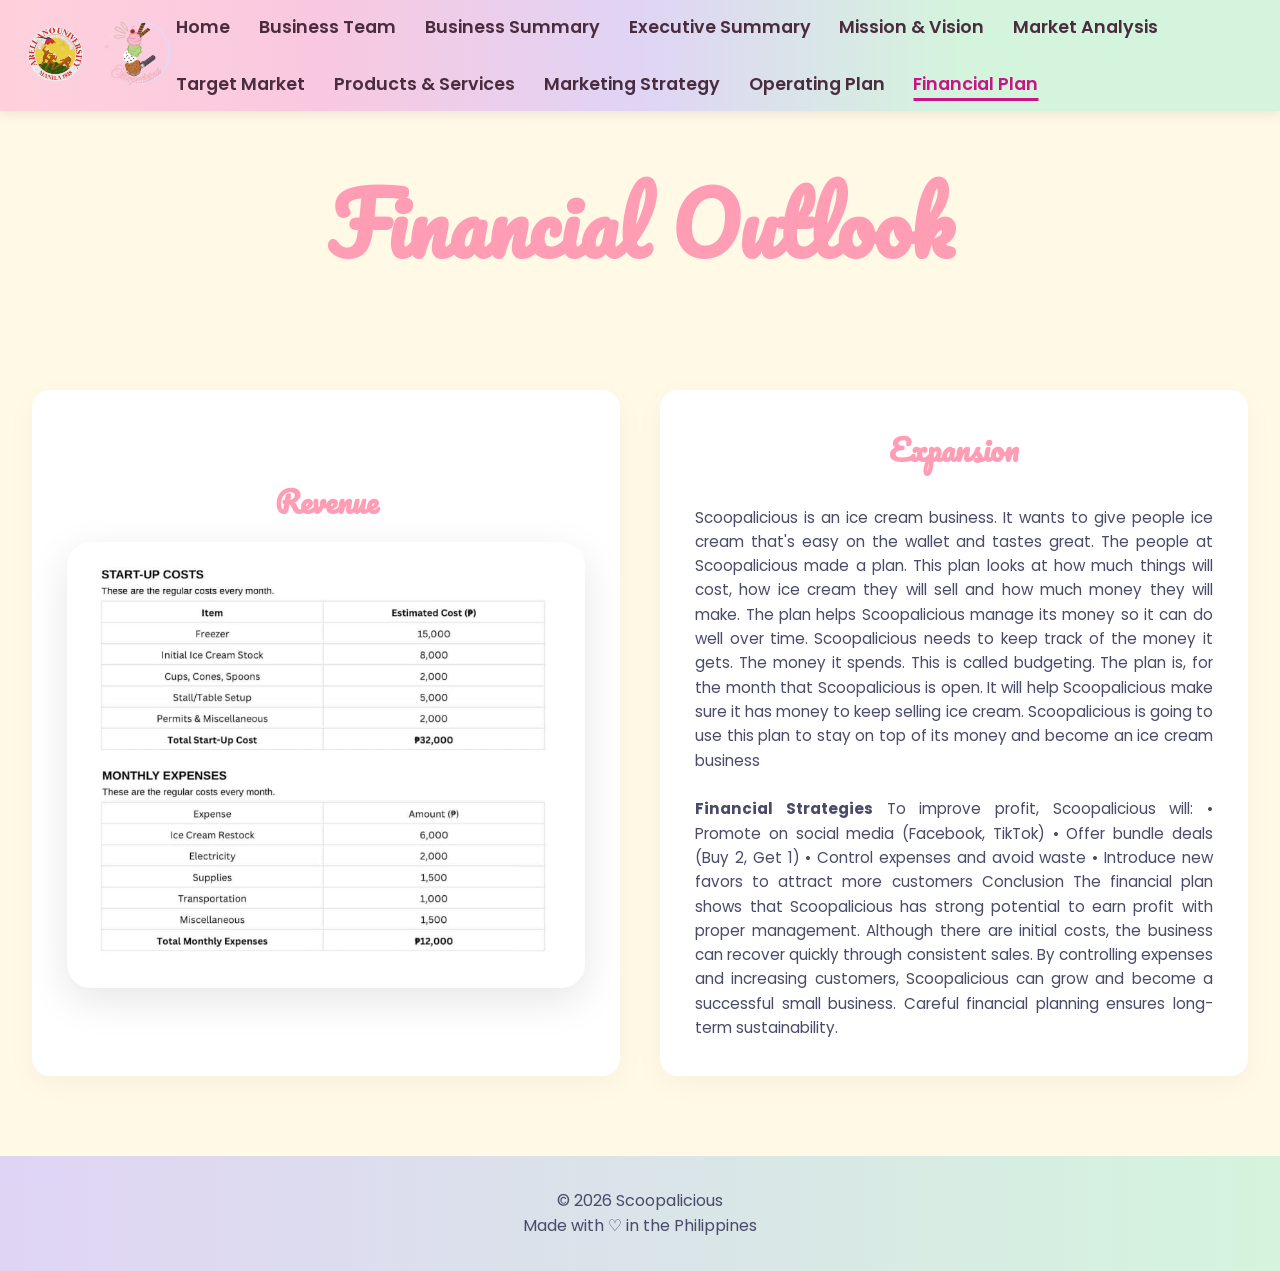
==== financial.html @ ad0f5267 "Update financial.html" ====
<!DOCTYPE html>
<html lang="en">
<head>
  <meta charset="UTF-8" />
  <meta name="viewport" content="width=device-width, initial-scale=1.0"/>
  <title>Scoopalicious — </title>
  <link rel="preconnect" href="https://fonts.googleapis.com">
  <link rel="preconnect" href="https://fonts.gstatic.com" crossorigin>
  <link href="https://fonts.googleapis.com/css2?family=Poppins:wght@300;400;500;600;700&family=Pacifico&display=swap" rel="stylesheet">
  <link rel="stylesheet" href="style.css">
  <link rel="shortcut icon" href="logo.png"/>
</head>
<body>
  <header id="main-header">
    <div class="nav-container">
      <a href="index.html" class="brand-lockup"><img src="au-logo.jpg" alt="AU Logo" class="au-logo"><img src="logo.png" alt="Scoopalicious Logo" class="logo-img"></a>
      <button class="hamburger" aria-label="Toggle navigation menu" aria-expanded="false" aria-controls="nav-menu">☰</button>
      <nav>
        <ul id="nav-menu">
          <li><a href="index.html">Home</a></li>
          <li><a href="team.html">Business Team</a></li>
          <li><a href="summary.html">Business Summary</a></li>
          <li><a href="executive.html">Executive Summary</a></li>
          <li><a href="mission.html">Mission & Vision</a></li>
          <li><a href="market-analysis.html">Market Analysis</a></li>
          <li><a href="target-market.html">Target Market</a></li>
          <li><a href="products.html">Products & Services</a></li>
          <li><a href="marketing.html">Marketing Strategy</a></li>
          <li><a href="operating.html">Operating Plan</a></li>
          <li><a href="financial.html" class="active">Financial Plan</a></li>
        </ul>
      </nav>
    </div>
  </header>

  <main>
    <section class="hero">
  <h1>Financial Outlook</h1>
</section>
<section class="features">
  <article class="card">
    <h3>Revenue</h3>
     <div class="menu-image-container">
        <img src="5.jpg" alt="Scoopalicious Promotional Deals" class="menu-poster">
      </div>
  </article>
  <article class="card">
    <h3>Expansion</h3>
    <p> Scoopalicious is an ice cream business. It wants to give people ice cream that's easy on the wallet and tastes great. The people at Scoopalicious made a plan. This plan looks at how much things will cost, how ice cream they will sell and how much money they will make. The plan helps Scoopalicious manage its money so it can do well over time. Scoopalicious needs to keep track of the money it gets. The money it spends. This is called budgeting. The plan is, for the month that Scoopalicious is open. It will help Scoopalicious make sure it has money to keep selling ice cream. Scoopalicious is going to use this plan to stay on top of its money and become an ice cream business <br> <br>
    <b>Financial Strategies</b> To improve profit, Scoopalicious will: 
      • Promote on social media (Facebook, TikTok) 
      • Offer bundle deals (Buy 2, Get 1) 
      • Control expenses and avoid waste 
      • Introduce new favors to attract more customers Conclusion The financial plan shows that Scoopalicious has strong potential to earn profit with proper management. Although there are initial costs, the business can recover quickly through consistent sales. By controlling expenses and increasing customers, Scoopalicious can grow and become a successful small business. Careful financial planning ensures long-term sustainability.</p>
  </article>
</section>
    </main>

  <footer>
    <p>© 2026 Scoopalicious</p>
    <p>Made with ♡ in the Philippines</p>
  </footer>

  <script src="script.js"></script>
</body>
</html>
---- style.css ----
/* styles.css */
:root {
  --pastel-pink:    #ffd1dc;
  --pastel-mint:    #d4f4dd;
  --pastel-lavender:#e0d4f5;
  --pastel-peach:   #ffe5d9;
  --pastel-vanilla: #fff9e6;
  --text-dark:      #4a4a6a;
  --text-light:     #6b7280;
  --accent:         #ff9db5;
  --accent-dark:    #c71585;
}

* {
  margin: 0;
  padding: 0;
  box-sizing: border-box;
}

body {
  font-family: 'Poppins', system-ui, sans-serif;
  background: var(--pastel-vanilla);
  color: var(--text-dark);
  line-height: 1.6;
  display: flex;
  flex-direction: column;
  min-height: 100vh;
}

/* --- Header & Nav --- */
header {
  background: linear-gradient(90deg, 
    var(--pastel-pink) 0%, #f9c8e0 25%, var(--pastel-lavender) 50%, var(--pastel-mint) 75%, var(--pastel-mint) 100%);
  position: sticky;
  top: 0;
  z-index: 1000;
  box-shadow: 0 4px 12px rgba(0,0,0,0.08);
  transition: padding 0.3s ease;
  backdrop-filter: blur(6px);
}

header.small { padding: 0.4rem 0; }

.nav-container {
  max-width: 1400px;
  margin: 0 auto;
  padding: 0.8rem 1.5rem;
  display: flex;
  align-items: center;
  justify-content: space-between;
}

.brand-lockup {
  display: flex;
  align-items: center;
  gap: 0.75rem;
  text-decoration: none;
  flex-shrink: 0;
}

.au-logo {
  height: clamp(42px, 6.5vw, 64px);
  width: auto;
  object-fit: contain;
  border-radius: 50%;
  transition: height 0.3s ease;
}

.logo-img {
  height: clamp(50px, 8vw, 80px);
  width: auto;
  transition: height 0.3s ease;
}

header.small .au-logo { height: clamp(34px, 5vw, 50px); }

header.small .logo-img { height: clamp(40px, 6vw, 60px); }

nav ul {
  list-style: none;
  display: flex;
  gap: 1.8rem;
  flex-wrap: wrap; /* Helps if nav gets too long */
}

nav a {
  color: #4a2c3f;
  text-decoration: none;
  font-weight: 600;
  font-size: clamp(0.95rem, 1.9vw, 1.1rem);
  transition: color 0.25s;
  position: relative;
}

nav a:hover, nav a.active { color: var(--accent-dark); }

nav a::after {
  content: '';
  position: absolute;
  width: 0;
  height: 3px;
  bottom: -5px;
  left: 50%;
  background: var(--accent-dark);
  transition: width 0.3s ease;
  transform: translateX(-50%);
}

nav a:hover::after, nav a.active::after { width: 100%; }

.hamburger {
  display: none;
  font-size: 2rem;
  background: none;
  border: none;
  color: #4a2c3f;
  cursor: pointer;
  padding: 0.5rem;
  transition: transform 0.3s ease;
}

/* --- Main Content --- */
main { flex: 1; }

.plan-banner {
  text-align: center;
  padding: 1.25rem 1rem 0;
}

.plan-banner p {
  display: inline-block;
  font-size: clamp(2.0rem, 2.4vw, 1.5rem);
  font-weight: 700;
  letter-spacing: 0.12em;
  text-transform: uppercase;
  color: var(--accent-dark);
}

.hero {
  text-align: center;
  padding: 4rem 2rem 4rem;
  animation: fadeIn 1s ease-out;
}

@keyframes fadeIn {
  from { opacity: 0; transform: translateY(20px); }
  to { opacity: 1; transform: translateY(0); }
}

.hero h1 {
  font-family: 'Pacifico', cursive;
  font-size: clamp(2.8rem, 8vw, 5.2rem);
  color: var(--accent);
  margin-bottom: 1.2rem;
  line-height: 1.2;
}

.hero p {
  max-width: 900px;
  margin: 0 auto;
  font-size: clamp(1.1rem, 2.5vw, 1.25rem);
  color: var(--text-light);
}

/* Page Titles for sub-pages */
.page-title {
  text-align: center;
  padding: 4rem 2rem 2rem;
  font-family: 'Pacifico', cursive;
  color: var(--accent);
  font-size: clamp(2.2rem, 5vw, 3.5rem);
}

.content-section {
  max-width: 1000px;
  margin: 0 auto;
  padding: 2rem;
  background: white;
  border-radius: 18px;
  box-shadow: 0 8px 30px rgba(0,0,0,0.04);
  margin-bottom: 4rem;
}

.content-section h2 {
  color: var(--accent-dark);
  margin-bottom: 1rem;
}

.features {
  max-width: 1400px;
  margin: 0 auto;
  padding: 2rem 2rem 5rem;
  display: grid;
  grid-template-columns: repeat(auto-fit, minmax(320px, 1fr));
  gap: 2.5rem;
}

.card {
  background: white;
  border-radius: 18px;
  padding: 2.2rem;
  box-shadow: 0 8px 30px rgba(0,0,0,0.04);
  transition: transform 0.3s ease, box-shadow 0.3s ease;
  text-align: center;
  display: flex;
  flex-direction: column;
  justify-content: center;
}

.card:hover {
  transform: translateY(-8px);
  box-shadow: 0 15px 35px rgba(255,157,181,0.2);
}

.card h3 {
  font-family: 'Pacifico', cursive;
  color: var(--accent);
  font-size: 1.9rem;
  margin-bottom: 1rem;
}

/* --- Footer --- */
footer {
  background: linear-gradient(to right, var(--pastel-lavender), var(--pastel-mint));
  color: var(--text-dark);
  text-align: center;
  padding: 2rem 1rem;
  margin-top: auto;
}

/* --- Media Queries --- */
@media (max-width: 900px) {
  .hamburger { 
    display: block; 
    margin-left: auto;
    padding-left: 0;
  }
  
  nav ul {
    display: none;
    flex-direction: column;
    flex-wrap: nowrap;
    align-items: center;
    justify-content: flex-start;
    position: fixed;
    top: 80px;
    left: 0;
    right: 0;
    bottom: 0;
    z-index: 2000;
    background: #ffd1dc;
    padding: 1.5rem 1.5rem 6rem;
    margin: 0;
    list-style: none;
    box-shadow: 0 8px 20px rgba(0,0,0,0.15);
    opacity: 0;
    overflow-y: auto;
    overflow-x: hidden;
    touch-action: pan-y;
    transform: translateY(-10px);
    transition: opacity 0.3s ease, transform 0.3s ease;
    height: 100vh;
    min-height: 100vh;
    height: 100dvh;
    min-height: 100dvh;
  }

  body.menu-open {
    overflow: hidden;
  }

  nav ul.active {
    display: flex;
    opacity: 1;
    transform: translateY(0);
  }

  nav ul li {
   width: 100%;
  } 

  nav a {
    font-size: 1.15rem;
    padding: 0.8rem 0;
    width: 100%;
    display: block;
    text-align: center;
  }

  .plan-banner {
    padding: 1rem 1rem 0;
  }

  .hero { padding: 3rem 1.5rem 2rem; }
}

/* --- Menu Showcase Section --- */
.menu-showcase {
  max-width: 500px;
  margin: 0 auto 3rem;
  padding: 0 2rem;
}

.menu-image-container {
  background: white;
  border-radius: 24px;
  padding: 1.5rem;
  box-shadow: 0 12px 40px rgba(0,0,0,0.1);
  transition: transform 0.3s ease, box-shadow 0.3s ease;
}

.menu-image-container:hover {
  transform: translateY(-5px);
  box-shadow: 0 20px 50px rgba(255,157,181,0.25);
}

.menu-poster {
  width: 100%;
  height: auto;
  border-radius: 16px;
  display: block;
}

.card p {
  text-align: justify; /* This makes the edges straight on both sides */
  text-justify: inter-word; /* Improves the spacing between words */
  font-size: 0.95rem;
  color: var(--text-dark);
  margin-top: 1rem;
}
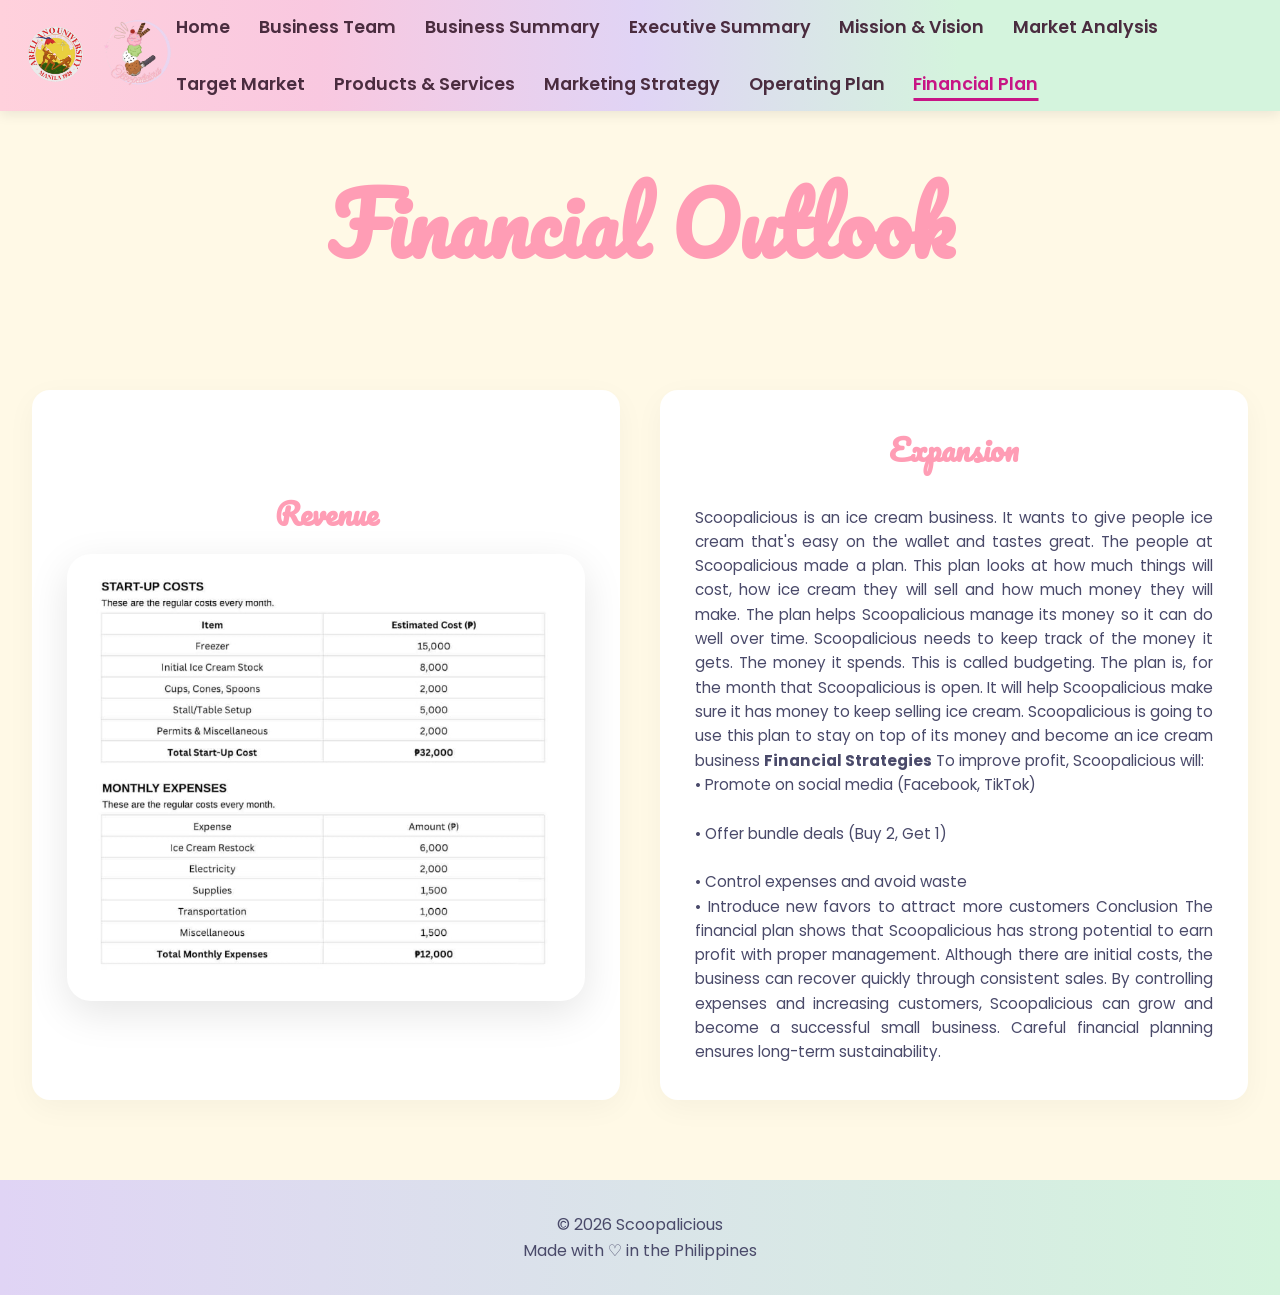
==== commit a37e8e09: "Update financial.html" ====
--- a/financial.html
+++ b/financial.html
@@ -46,12 +46,13 @@
   </article>
   <article class="card">
     <h3>Expansion</h3>
-    <p> Scoopalicious is an ice cream business. It wants to give people ice cream that's easy on the wallet and tastes great. The people at Scoopalicious made a plan. This plan looks at how much things will cost, how ice cream they will sell and how much money they will make. The plan helps Scoopalicious manage its money so it can do well over time. Scoopalicious needs to keep track of the money it gets. The money it spends. This is called budgeting. The plan is, for the month that Scoopalicious is open. It will help Scoopalicious make sure it has money to keep selling ice cream. Scoopalicious is going to use this plan to stay on top of its money and become an ice cream business <br> <br>
+    <p> Scoopalicious is an ice cream business. It wants to give people ice cream that's easy on the wallet and tastes great. The people at Scoopalicious made a plan. This plan looks at how much things will cost, how ice cream they will sell and how much money they will make. The plan helps Scoopalicious manage its money so it can do well over time. Scoopalicious needs to keep track of the money it gets. The money it spends. This is called budgeting. The plan is, for the month that Scoopalicious is open. It will help Scoopalicious make sure it has money to keep selling ice cream. Scoopalicious is going to use this plan to stay on top of its money and become an ice cream business
     <b>Financial Strategies</b> To improve profit, Scoopalicious will: 
-      • Promote on social media (Facebook, TikTok) 
-      • Offer bundle deals (Buy 2, Get 1) 
-      • Control expenses and avoid waste 
-      • Introduce new favors to attract more customers Conclusion The financial plan shows that Scoopalicious has strong potential to earn profit with proper management. Although there are initial costs, the business can recover quickly through consistent sales. By controlling expenses and increasing customers, Scoopalicious can grow and become a successful small business. Careful financial planning ensures long-term sustainability.</p>
+     <br> • Promote on social media (Facebook, TikTok) <br>
+     <br> • Offer bundle deals (Buy 2, Get 1) <br>
+     <br> • Control expenses and avoid waste <br>
+      • Introduce new favors to attract more customers Conclusion The financial plan shows that Scoopalicious has strong potential to earn profit with proper management. Although there are initial costs, the business can recover quickly through consistent sales. By controlling expenses and increasing customers, Scoopalicious can grow and become a successful small business. Careful financial planning ensures long-term sustainability.
+    </p>
   </article>
 </section>
     </main>
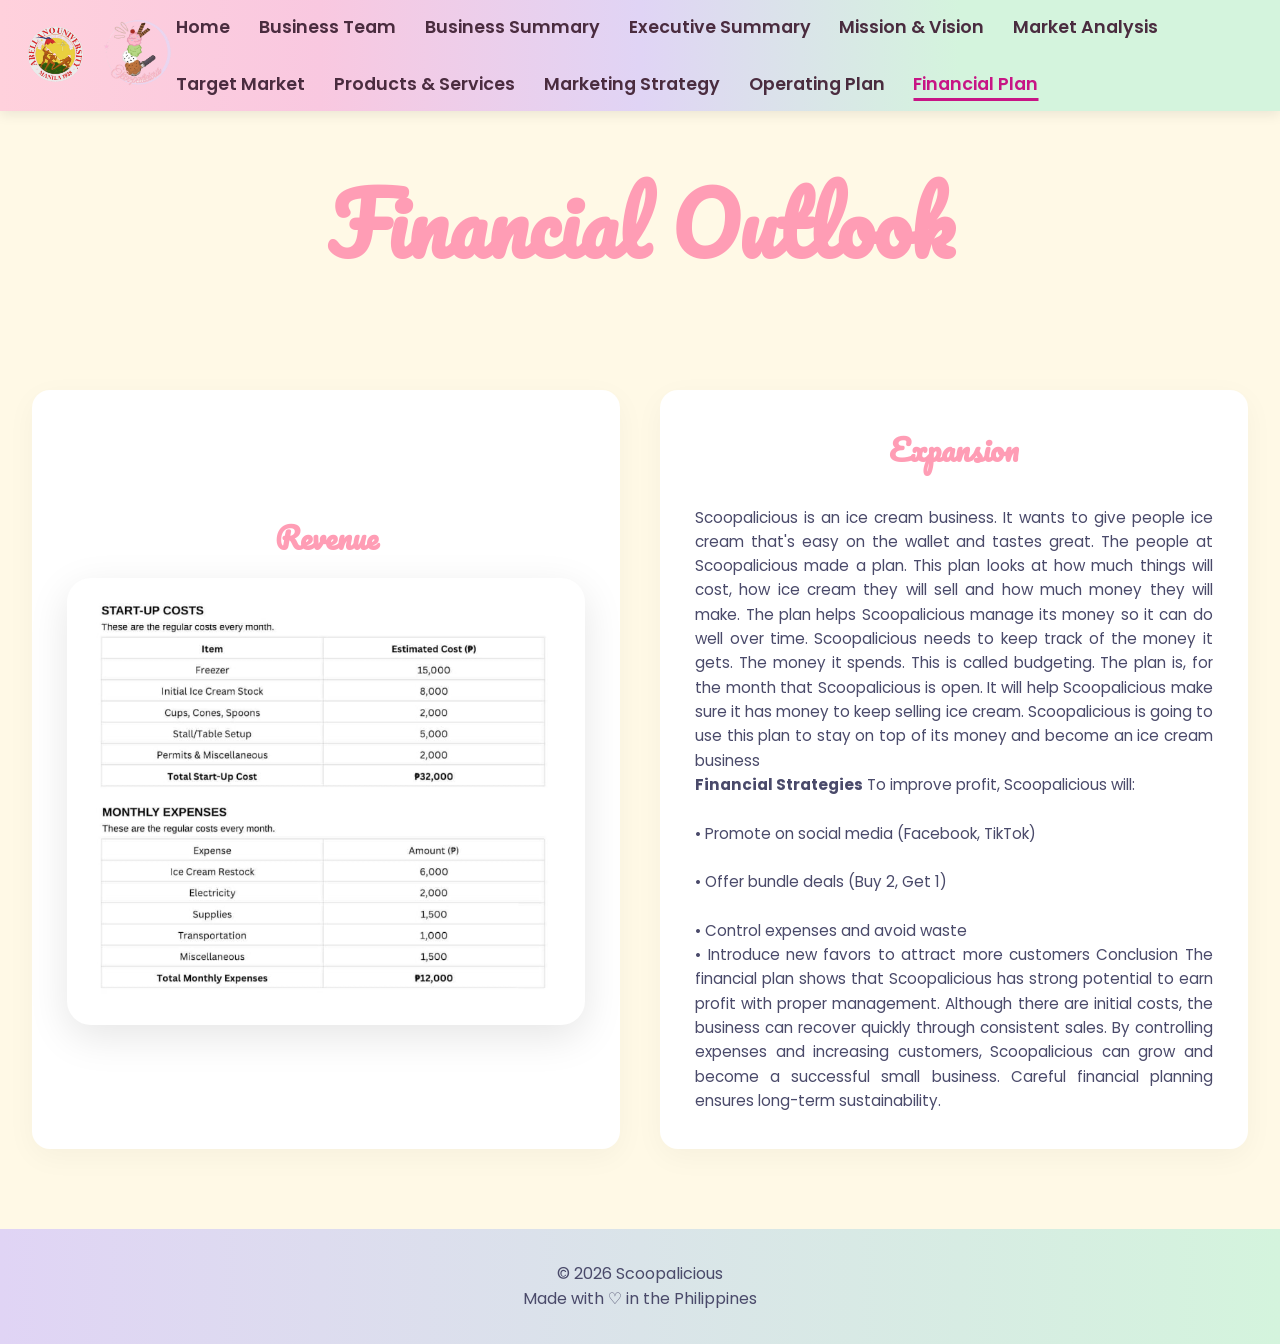
==== commit 39c0a614: "Update financial.html" ====
--- a/financial.html
+++ b/financial.html
@@ -47,7 +47,7 @@
   <article class="card">
     <h3>Expansion</h3>
     <p> Scoopalicious is an ice cream business. It wants to give people ice cream that's easy on the wallet and tastes great. The people at Scoopalicious made a plan. This plan looks at how much things will cost, how ice cream they will sell and how much money they will make. The plan helps Scoopalicious manage its money so it can do well over time. Scoopalicious needs to keep track of the money it gets. The money it spends. This is called budgeting. The plan is, for the month that Scoopalicious is open. It will help Scoopalicious make sure it has money to keep selling ice cream. Scoopalicious is going to use this plan to stay on top of its money and become an ice cream business
-    <b>Financial Strategies</b> To improve profit, Scoopalicious will: 
+    <br> <b>Financial Strategies</b> To improve profit, Scoopalicious will:<br> 
      <br> • Promote on social media (Facebook, TikTok) <br>
      <br> • Offer bundle deals (Buy 2, Get 1) <br>
      <br> • Control expenses and avoid waste <br>
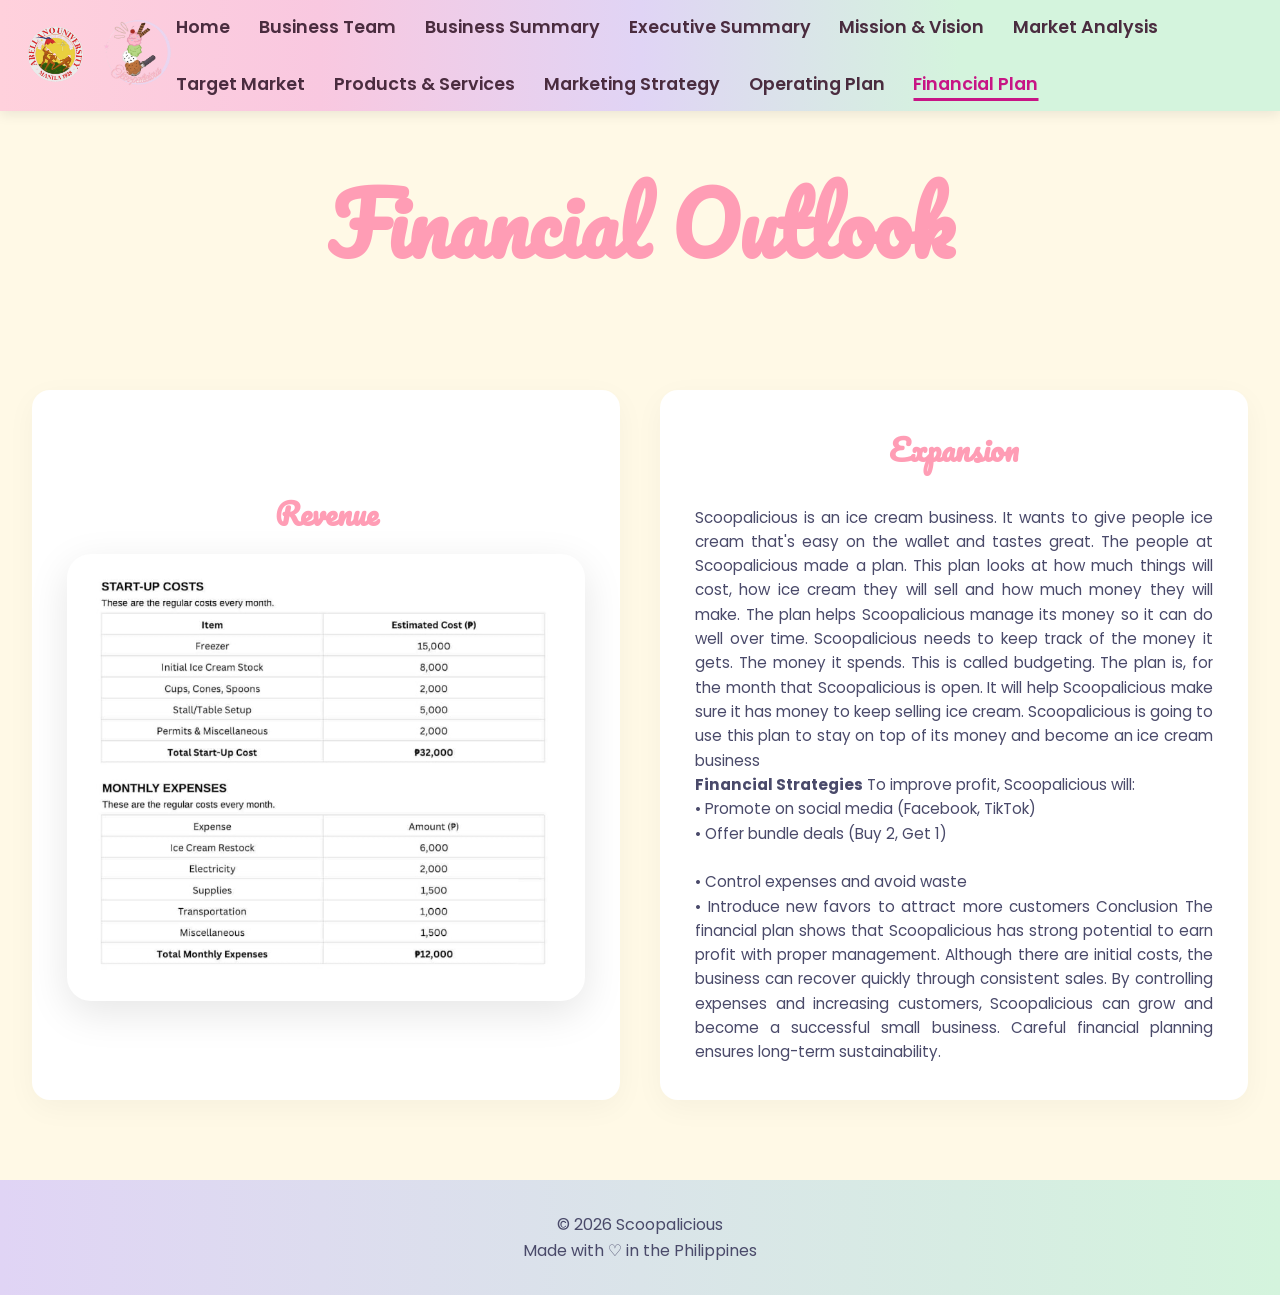
==== commit de453184: "Update financial.html" ====
--- a/financial.html
+++ b/financial.html
@@ -47,8 +47,9 @@
   <article class="card">
     <h3>Expansion</h3>
     <p> Scoopalicious is an ice cream business. It wants to give people ice cream that's easy on the wallet and tastes great. The people at Scoopalicious made a plan. This plan looks at how much things will cost, how ice cream they will sell and how much money they will make. The plan helps Scoopalicious manage its money so it can do well over time. Scoopalicious needs to keep track of the money it gets. The money it spends. This is called budgeting. The plan is, for the month that Scoopalicious is open. It will help Scoopalicious make sure it has money to keep selling ice cream. Scoopalicious is going to use this plan to stay on top of its money and become an ice cream business
+    &nbsp;
     <br> <b>Financial Strategies</b> To improve profit, Scoopalicious will:<br> 
-     <br> • Promote on social media (Facebook, TikTok) <br>
+          • Promote on social media (Facebook, TikTok)
      <br> • Offer bundle deals (Buy 2, Get 1) <br>
      <br> • Control expenses and avoid waste <br>
       • Introduce new favors to attract more customers Conclusion The financial plan shows that Scoopalicious has strong potential to earn profit with proper management. Although there are initial costs, the business can recover quickly through consistent sales. By controlling expenses and increasing customers, Scoopalicious can grow and become a successful small business. Careful financial planning ensures long-term sustainability.
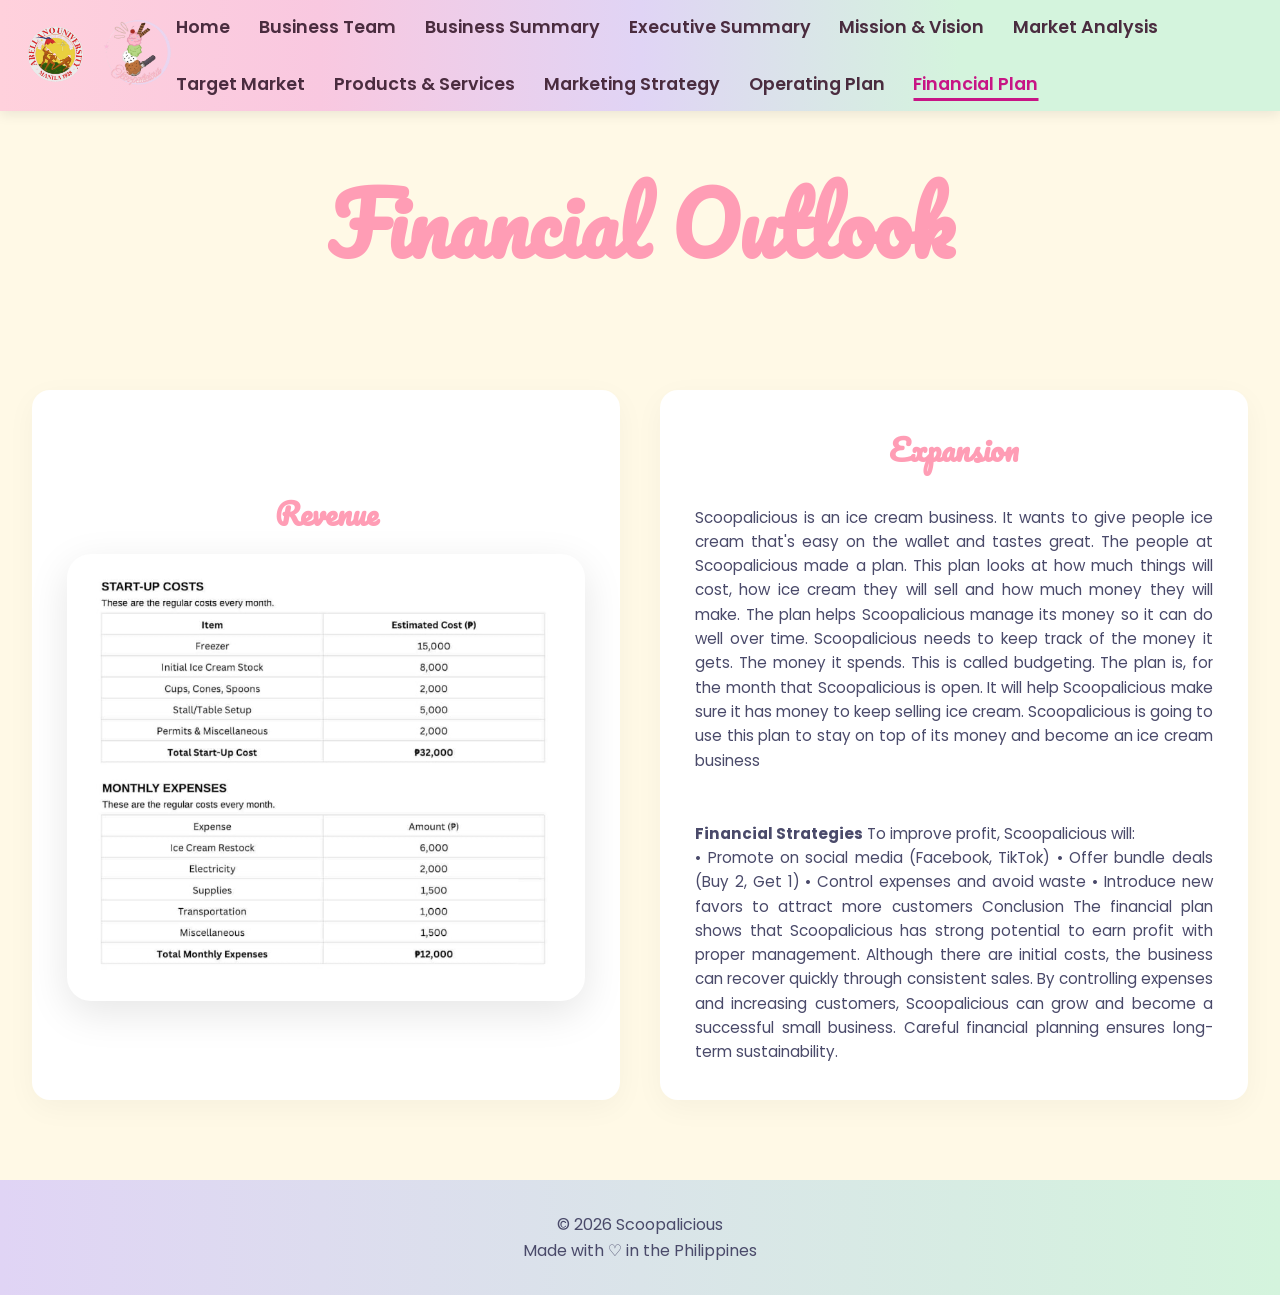
==== commit 80dc28eb: "Update financial.html" ====
--- a/financial.html
+++ b/financial.html
@@ -47,11 +47,11 @@
   <article class="card">
     <h3>Expansion</h3>
     <p> Scoopalicious is an ice cream business. It wants to give people ice cream that's easy on the wallet and tastes great. The people at Scoopalicious made a plan. This plan looks at how much things will cost, how ice cream they will sell and how much money they will make. The plan helps Scoopalicious manage its money so it can do well over time. Scoopalicious needs to keep track of the money it gets. The money it spends. This is called budgeting. The plan is, for the month that Scoopalicious is open. It will help Scoopalicious make sure it has money to keep selling ice cream. Scoopalicious is going to use this plan to stay on top of its money and become an ice cream business
-    &nbsp;
+    <br> <br>
     <br> <b>Financial Strategies</b> To improve profit, Scoopalicious will:<br> 
           • Promote on social media (Facebook, TikTok)
-     <br> • Offer bundle deals (Buy 2, Get 1) <br>
-     <br> • Control expenses and avoid waste <br>
+          • Offer bundle deals (Buy 2, Get 1)
+          • Control expenses and avoid waste 
       • Introduce new favors to attract more customers Conclusion The financial plan shows that Scoopalicious has strong potential to earn profit with proper management. Although there are initial costs, the business can recover quickly through consistent sales. By controlling expenses and increasing customers, Scoopalicious can grow and become a successful small business. Careful financial planning ensures long-term sustainability.
     </p>
   </article>
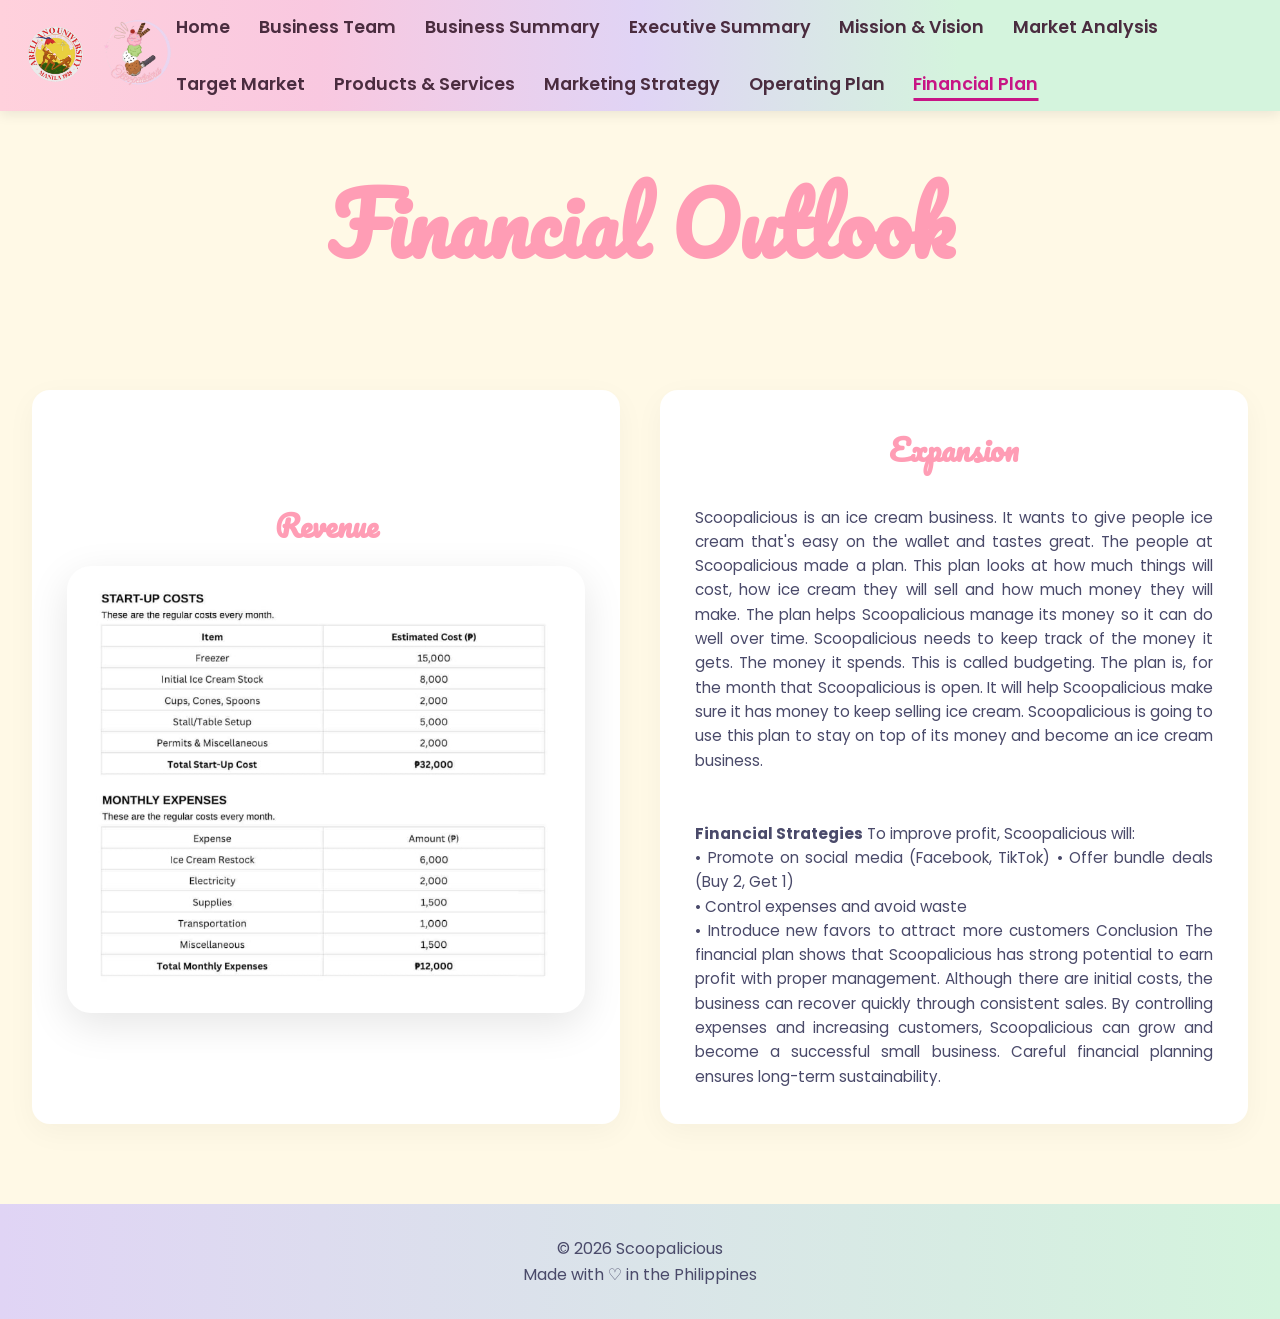
==== commit dd1fc702: "Update financial.html" ====
--- a/financial.html
+++ b/financial.html
@@ -46,13 +46,12 @@
   </article>
   <article class="card">
     <h3>Expansion</h3>
-    <p> Scoopalicious is an ice cream business. It wants to give people ice cream that's easy on the wallet and tastes great. The people at Scoopalicious made a plan. This plan looks at how much things will cost, how ice cream they will sell and how much money they will make. The plan helps Scoopalicious manage its money so it can do well over time. Scoopalicious needs to keep track of the money it gets. The money it spends. This is called budgeting. The plan is, for the month that Scoopalicious is open. It will help Scoopalicious make sure it has money to keep selling ice cream. Scoopalicious is going to use this plan to stay on top of its money and become an ice cream business
-    <br> <br>
+    <p> Scoopalicious is an ice cream business. It wants to give people ice cream that's easy on the wallet and tastes great. The people at Scoopalicious made a plan. This plan looks at how much things will cost, how ice cream they will sell and how much money they will make. The plan helps Scoopalicious manage its money so it can do well over time. Scoopalicious needs to keep track of the money it gets. The money it spends. This is called budgeting. The plan is, for the month that Scoopalicious is open. It will help Scoopalicious make sure it has money to keep selling ice cream. Scoopalicious is going to use this plan to stay on top of its money and become an ice cream business. <br> <br>
     <br> <b>Financial Strategies</b> To improve profit, Scoopalicious will:<br> 
           • Promote on social media (Facebook, TikTok)
           • Offer bundle deals (Buy 2, Get 1)
-          • Control expenses and avoid waste 
-      • Introduce new favors to attract more customers Conclusion The financial plan shows that Scoopalicious has strong potential to earn profit with proper management. Although there are initial costs, the business can recover quickly through consistent sales. By controlling expenses and increasing customers, Scoopalicious can grow and become a successful small business. Careful financial planning ensures long-term sustainability.
+     <br> • Control expenses and avoid waste <br>
+          • Introduce new favors to attract more customers Conclusion The financial plan shows that Scoopalicious has strong potential to earn profit with proper management. Although there are initial costs, the business can recover quickly through consistent sales. By controlling expenses and increasing customers, Scoopalicious can grow and become a successful small business. Careful financial planning ensures long-term sustainability.
     </p>
   </article>
 </section>
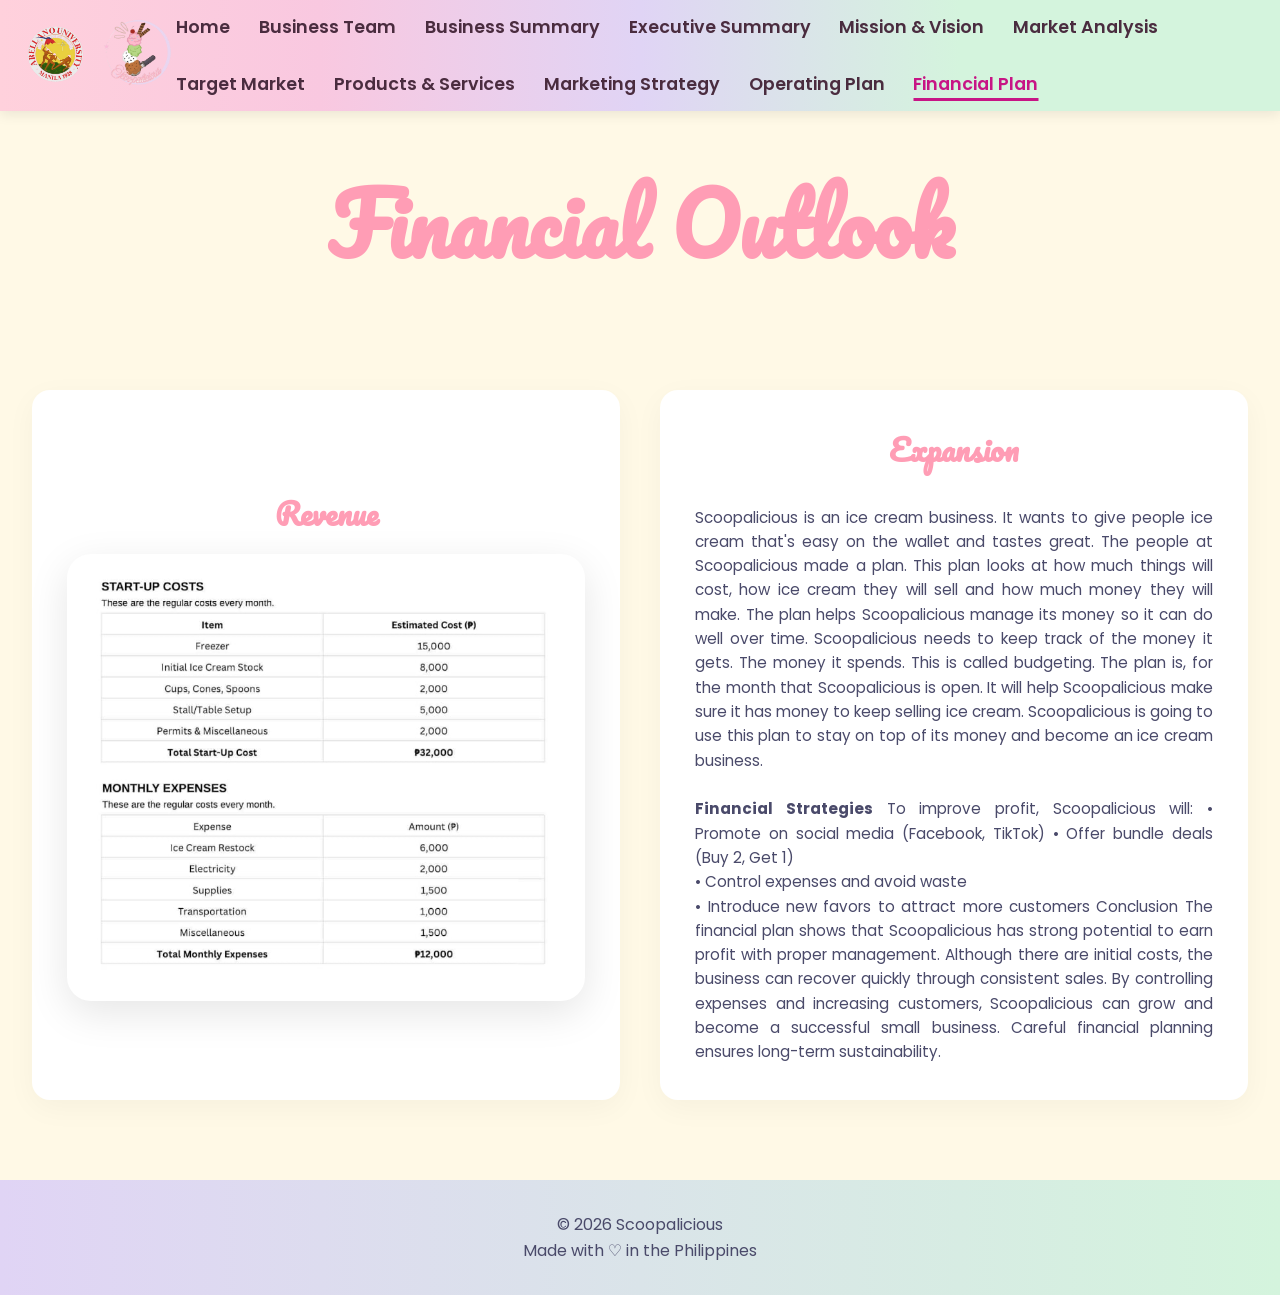
==== commit 61025061: "Update financial.html" ====
--- a/financial.html
+++ b/financial.html
@@ -47,7 +47,7 @@
   <article class="card">
     <h3>Expansion</h3>
     <p> Scoopalicious is an ice cream business. It wants to give people ice cream that's easy on the wallet and tastes great. The people at Scoopalicious made a plan. This plan looks at how much things will cost, how ice cream they will sell and how much money they will make. The plan helps Scoopalicious manage its money so it can do well over time. Scoopalicious needs to keep track of the money it gets. The money it spends. This is called budgeting. The plan is, for the month that Scoopalicious is open. It will help Scoopalicious make sure it has money to keep selling ice cream. Scoopalicious is going to use this plan to stay on top of its money and become an ice cream business. <br> <br>
-    <br> <b>Financial Strategies</b> To improve profit, Scoopalicious will:<br> 
+    <b>Financial Strategies</b> To improve profit, Scoopalicious will:
           • Promote on social media (Facebook, TikTok)
           • Offer bundle deals (Buy 2, Get 1)
      <br> • Control expenses and avoid waste <br>
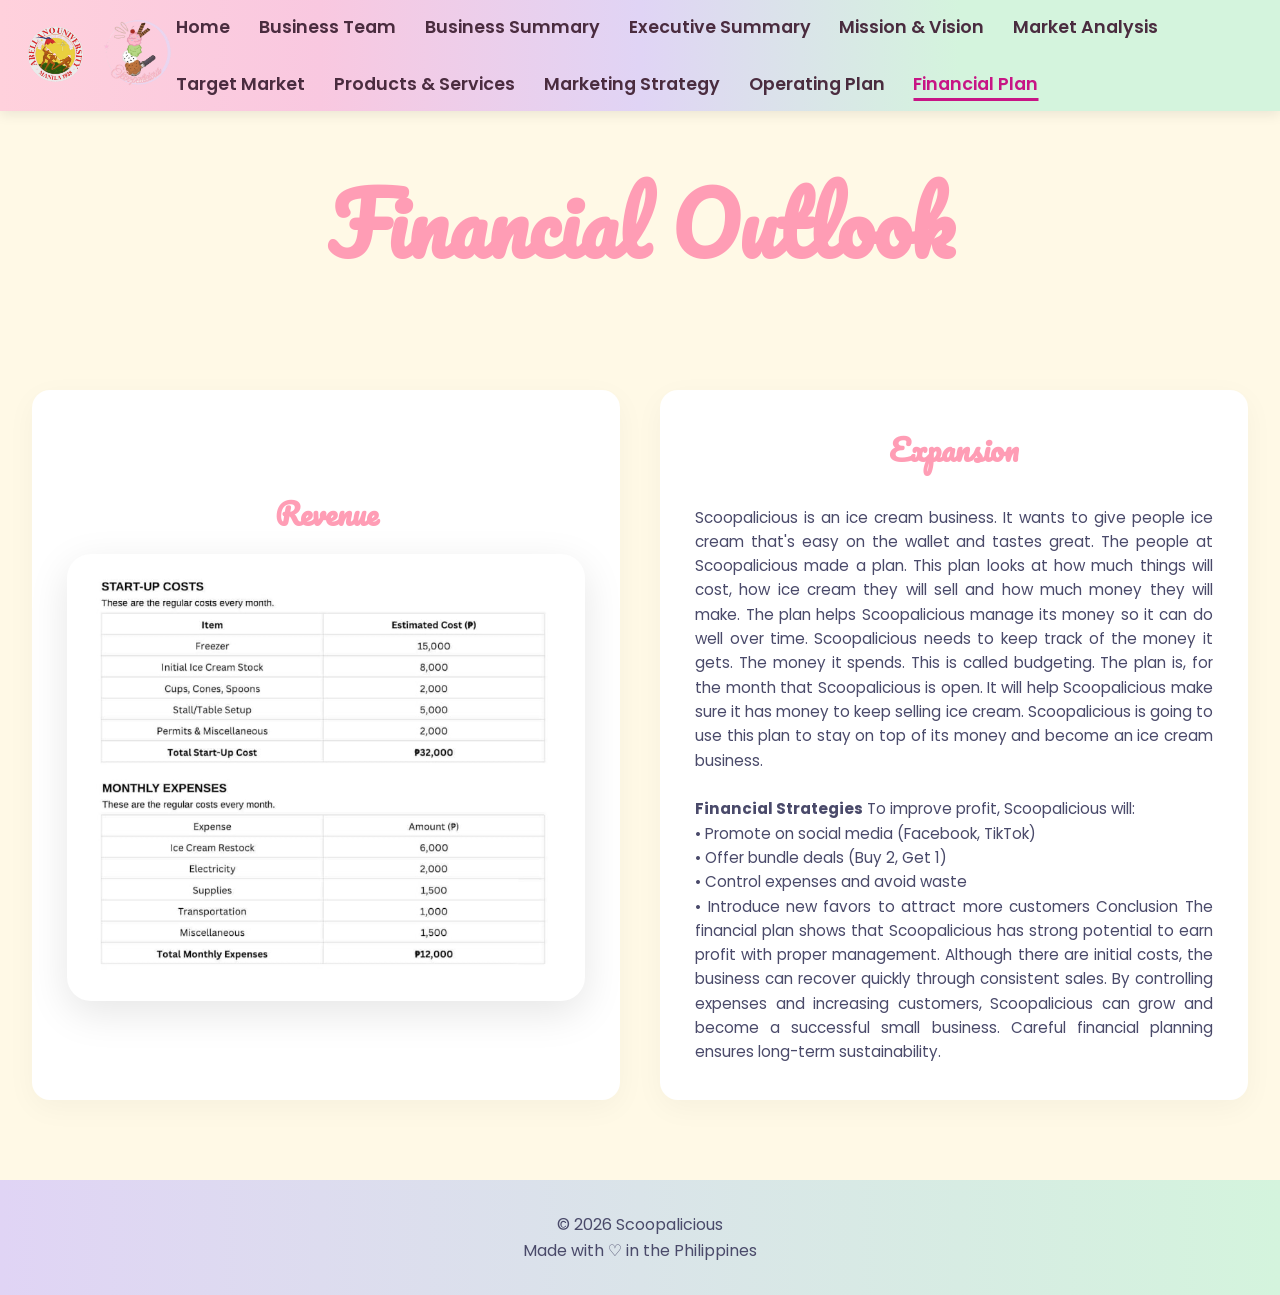
==== commit 93aaa2bd: "Update financial.html" ====
--- a/financial.html
+++ b/financial.html
@@ -48,7 +48,7 @@
     <h3>Expansion</h3>
     <p> Scoopalicious is an ice cream business. It wants to give people ice cream that's easy on the wallet and tastes great. The people at Scoopalicious made a plan. This plan looks at how much things will cost, how ice cream they will sell and how much money they will make. The plan helps Scoopalicious manage its money so it can do well over time. Scoopalicious needs to keep track of the money it gets. The money it spends. This is called budgeting. The plan is, for the month that Scoopalicious is open. It will help Scoopalicious make sure it has money to keep selling ice cream. Scoopalicious is going to use this plan to stay on top of its money and become an ice cream business. <br> <br>
     <b>Financial Strategies</b> To improve profit, Scoopalicious will:
-          • Promote on social media (Facebook, TikTok)
+     <br> • Promote on social media (Facebook, TikTok) <br>
           • Offer bundle deals (Buy 2, Get 1)
      <br> • Control expenses and avoid waste <br>
           • Introduce new favors to attract more customers Conclusion The financial plan shows that Scoopalicious has strong potential to earn profit with proper management. Although there are initial costs, the business can recover quickly through consistent sales. By controlling expenses and increasing customers, Scoopalicious can grow and become a successful small business. Careful financial planning ensures long-term sustainability.
